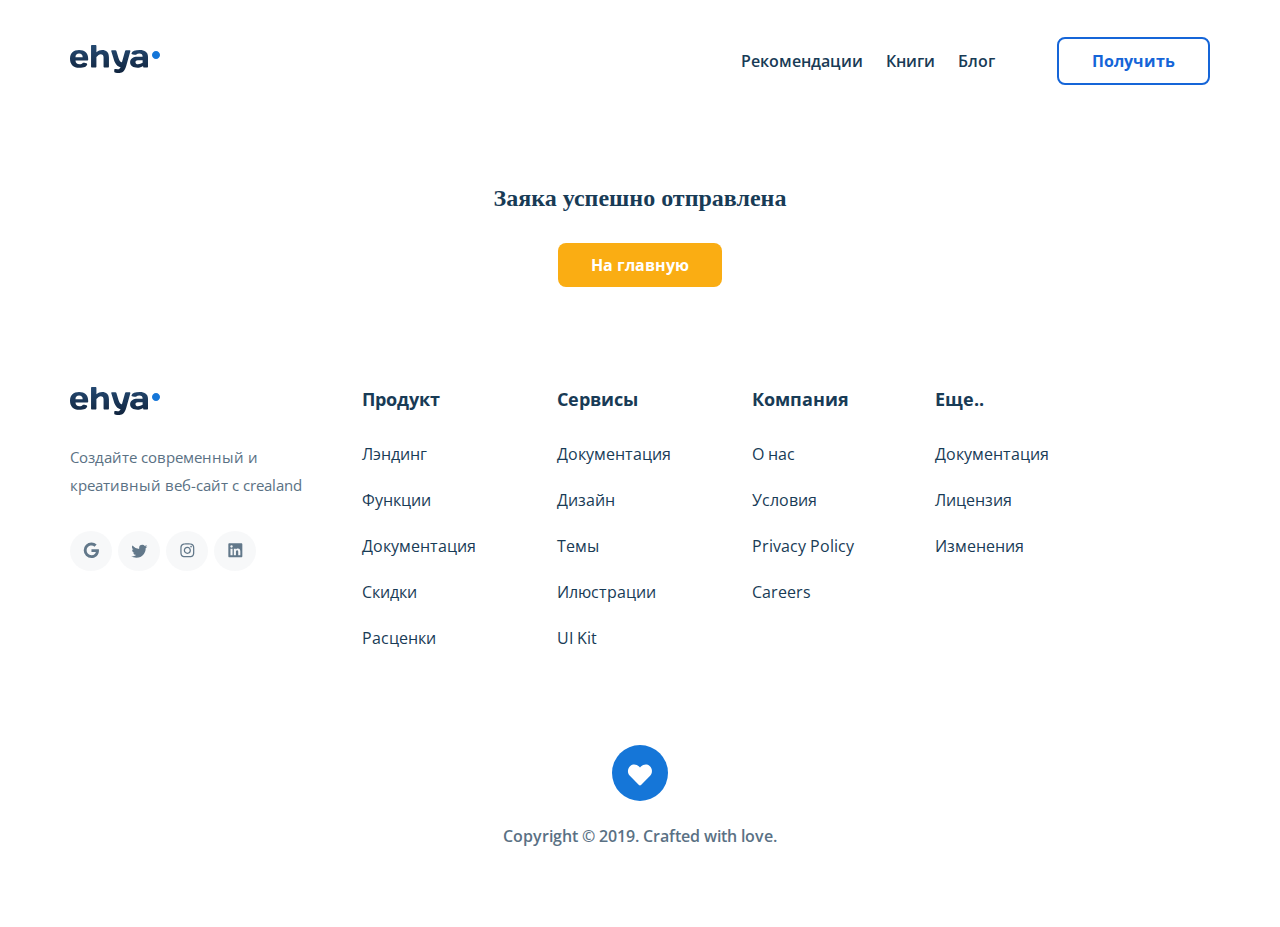
==== message.html @ ef094508 "create: modal winwod & message.html & send.php" ====
<!DOCTYPE html>
<html lang="ru">
  <head>
    <meta charset="UTF-8" />
    <meta http-equiv="X-UA-Compatible" content="IE=edge" />
    <meta name="viewport" content="width=device-width, initial-scale=1.0" />
    <title>Ehya</title>
    <link rel="preconnect" href="https://fonts.gstatic.com" />
    <link
      href="https://fonts.googleapis.com/css2?family=Open+Sans:wght@400;600;700&family=Roboto+Condensed:wght@700&family=Roboto:wght@400;500&display=swap"
      rel="stylesheet"
    />
    <link rel="stylesheet" href="./assets/css/jquery.fancybox.min.css" />
    <link rel="stylesheet" href="./assets/css/aos.css" />
    <link rel="stylesheet" href="./assets/css/style.css" />
    <script src="./assets/js/jquery-3.6.0.min.js" defer></script>
    <script src="./assets/js/swiper-bundle.min.js" defer></script>
    <script src="./assets/js/jquery.fancybox.min.js" defer></script>
    <script src="./assets/js/jquery.validate.min.js" defer></script>
    <script src="./assets/js/jquery.maskedinput.min.js" defer></script>
    <script src="./assets/js/main.js" defer></script>
  </head>
  <body>
    <header class="header header--mobile-fixed">
      <div class="container header__container">
        <a href="https://vvs-it.ru/ehya/" class="logo logo--link">
          <img src="./assets/images/svg/logo.svg" alt="Логотип" />
        </a>
        <div class="navigation">
          <nav class="nav">
            <ul class="nav-list">
              <li class="nav-list__item">
                <a href="" class="nav-list__link">Рекомендации</a>
              </li>
              <li class="nav-list__item">
                <a href="" class="nav-list__link">Книги</a>
              </li>
              <li class="nav-list__item">
                <a href="" class="nav-list__link">Блог</a>
              </li>
              <li class="nav-list__item nav-list__item--desktop-hidden">
                <button class="button header__btn header__btn--mobile-visible" data-toggle="modal"
            data-href="#request-modal">
                  Получить
                </button>
              </li>
            </ul>
          </nav>
          <!-- /.nav -->
          <button
            class="button header__btn"
            data-toggle="modal"
            data-href="#request-modal"
          >
            Получить
          </button>
        </div>
        <!-- /.navigation -->
        <button class="menu-burger">
          <span class="menu-burger__line"></span>
          <span class="menu-burger__line"></span>
          <span class="menu-burger__line"></span>
        </button>
      </div>
      <!-- /.container -->
    </header>
    <!-- /.header -->
    <section class="back">
      <div class="container back__container">
        <h2 class="back__title">Заяка успешно отправлена</h2>
        <a href="https://vvs-it.ru/ehya/" class="back__link">На главную</a>
      </div>
      <!-- /.container back__container -->
    </section>
    <!-- /.back -->
    <footer class="footer">
      <div class="container footer__container">
        <div class="footer-info">
          <a href="https://vvs-it.ru/ehya/" class="footer-info__logo logo--link">
          <img
            src="./assets/images/svg/logo.svg"
            alt="Логотип"
          />
        </a>
          <span class="footer-info__slogan"
            >Создайте современный и креативный веб-сайт с crealand</span
          >
          <div class="footer-social">
            <ul class="footer-social__list">
              <li class="footer-social__item">
                <a
                  href="https://www.google.com/intl/ru/gmail/about/"
                  class="footer-social__link"
                  aria-label="google"
                >
                  <svg class="footer-social__icon" width="16" height="17">
                    <path
                      d="M15.958 8.52c0-.5-.062-.874-.125-1.28H8.458v2.656h4.375c-.156 1.156-1.312 3.343-4.375 3.343-2.656 0-4.812-2.187-4.812-4.906 0-4.344 5.125-6.344 7.875-3.687l2.125-2.031A7.516 7.516 0 008.458.583a7.729 7.729 0 00-7.75 7.75 7.709 7.709 0 007.75 7.75c4.47 0 7.5-3.125 7.5-7.562z"
                    />
                  </svg>
                </a>
              </li>
              <li class="footer-social__item">
                <a
                  href="https://twitter.com/?lang=ru"
                  class="footer-social__link"
                  aria-label="twitter"
                >
                  <svg class="footer-social__icon" width="17" height="14">
                    <path
                      d="M14.677 4.083a6.95 6.95 0 001.625-1.687 6.15 6.15 0 01-1.875.5 3.206 3.206 0 001.438-1.813 6.93 6.93 0 01-2.063.813A3.282 3.282 0 0011.396.865a3.28 3.28 0 00-3.281 3.28c0 .25.03.5.093.75a9.52 9.52 0 01-6.78-3.437A3.192 3.192 0 00.99 3.115c0 1.124.562 2.124 1.468 2.718-.53-.031-1.062-.156-1.5-.406v.031a3.285 3.285 0 002.625 3.219c-.25.063-.562.125-.843.125-.22 0-.407-.031-.625-.063a3.266 3.266 0 003.062 2.282 6.597 6.597 0 01-4.062 1.406c-.282 0-.532-.031-.782-.063 1.438.938 3.157 1.47 5.032 1.47 6.03 0 9.312-4.97 9.312-9.313v-.438z"
                    />
                  </svg>
                </a>
              </li>
              <li class="footer-social__item">
                <a
                  href="https://www.instagram.com/?hl=ru"
                  class="footer-social__link"
                  aria-label="instagram"
                >
                  <svg class="footer-social__icon" width="15" height="15">
                    <path
                      d="M7.333 3.74c-2 0-3.593 1.624-3.593 3.593 0 2 1.593 3.594 3.593 3.594a3.594 3.594 0 003.594-3.594c0-1.969-1.625-3.594-3.594-3.594zm0 5.937A2.34 2.34 0 014.99 7.333c0-1.281 1.03-2.312 2.343-2.312a2.307 2.307 0 012.313 2.312c0 1.313-1.031 2.344-2.313 2.344zm4.563-6.063a.84.84 0 00-.844-.843.84.84 0 00-.844.844.84.84 0 00.844.843.84.84 0 00.844-.844zm2.375.844c-.063-1.125-.313-2.125-1.125-2.937C12.333.708 11.333.458 10.208.396c-1.156-.063-4.625-.063-5.78 0C3.301.458 2.332.708 1.49 1.52.677 2.333.427 3.333.365 4.458c-.063 1.156-.063 4.625 0 5.781.062 1.125.312 2.094 1.125 2.938.843.813 1.812 1.063 2.937 1.125 1.156.063 4.625.063 5.781 0 1.125-.063 2.125-.313 2.938-1.125.812-.844 1.062-1.813 1.125-2.938.062-1.156.062-4.625 0-5.78zm-1.5 7c-.219.625-.719 1.094-1.313 1.344-.937.375-3.125.281-4.125.281-1.03 0-3.218.094-4.125-.281a2.37 2.37 0 01-1.343-1.344c-.375-.906-.282-3.094-.282-4.125 0-1-.093-3.187.282-4.125a2.41 2.41 0 011.343-1.312c.907-.375 3.094-.281 4.125-.281 1 0 3.188-.094 4.125.28.594.22 1.063.72 1.313 1.313.375.938.281 3.125.281 4.125 0 1.031.094 3.219-.281 4.125z"
                    />
                  </svg>
                </a>
              </li>
              <li class="footer-social__item">
                <a
                  href="linkedin.com"
                  class="footer-social__link"
                  aria-label="linkedin"
                >
                  <svg class="footer-social__icon" width="15" height="15">
                    <path
                      d="M13.333.333H1.303c-.532 0-.97.469-.97 1.032v11.968c0 .563.438 1 .97 1h12.03c.532 0 1-.437 1-1V1.364c0-.562-.468-1.03-1-1.03zm-8.78 12H2.49V5.677h2.062v6.656zM3.52 4.74c-.688 0-1.219-.53-1.219-1.187a1.22 1.22 0 011.219-1.219c.656 0 1.187.563 1.187 1.219 0 .656-.53 1.187-1.187 1.187zm8.812 7.594H10.24v-3.25c0-.75 0-1.75-1.063-1.75-1.094 0-1.25.844-1.25 1.719v3.281H5.865V5.677h1.968v.906h.032c.28-.531.968-1.094 1.968-1.094 2.094 0 2.5 1.407 2.5 3.188v3.656z"
                    />
                  </svg>
                </a>
              </li>
            </ul>
          </div>
          <!-- /.footer-social -->
        </div>
        <!-- /.footer-info -->
        <div class="footer__product footer__list">
          <h3 class="footer__title">Продукт</h3>
          <ul class="footer__ul">
            <li class="footer__item">
              <a href="#!" class="footer__link">Лэндинг</a>
            </li>
            <li class="footer__item">
              <a href="#!" class="footer__link">Функции</a>
            </li>
            <li class="footer__item">
              <a href="#!" class="footer__link">Документация</a>
            </li>
            <li class="footer__item">
              <a href="#!" class="footer__link">Скидки</a>
            </li>
            <li class="footer__item">
              <a href="#!" class="footer__link">Расценки</a>
            </li>
          </ul>
        </div>
        <!-- /.footer__product footer__list -->
        <div class="footer__service footer__list">
          <h3 class="footer__title">Сервисы</h3>
          <ul class="footer__ul">
            <li class="footer__item">
              <a href="#!" class="footer__link">Документация</a>
            </li>
            <li class="footer__item">
              <a href="#!" class="footer__link">Дизайн</a>
            </li>
            <li class="footer__item">
              <a href="#!" class="footer__link">Темы</a>
            </li>
            <li class="footer__item">
              <a href="#!" class="footer__link">Илюстрации</a>
            </li>
            <li class="footer__item">
              <a href="#!" class="footer__link">UI Kit</a>
            </li>
          </ul>
        </div>
        <!-- /.footer__service footer__list -->
        <div class="footer__company footer__list">
          <h3 class="footer__title">Компания</h3>
          <ul class="footer__ul">
            <li class="footer__item">
              <a href="#!" class="footer__link">О нас</a>
            </li>
            <li class="footer__item">
              <a href="#!" class="footer__link">Условия</a>
            </li>
            <li class="footer__item">
              <a href="#!" class="footer__link">Privacy Policy</a>
            </li>
            <li class="footer__item">
              <a href="#!" class="footer__link">Careers</a>
            </li>
          </ul>
        </div>
        <!-- /.footer__company footer__list -->
        <div class="footer__more footer__list">
          <h3 class="footer__title">Еще..</h3>
          <ul class="footer__ul">
            <li class="footer__item">
              <a href="#!" class="footer__link">Документация</a>
            </li>
            <li class="footer__item">
              <a href="#!" class="footer__link">Лицензия</a>
            </li>
            <li class="footer__item">
              <a href="#!" class="footer__link">Изменения</a>
            </li>
          </ul>
        </div>
        <!-- /.footer__more footer__list -->
        <div class="footer-bottom">
          <img
            src="./assets/images/svg/footer-heart.svg"
            alt="Иконка: Сердечко"
            class="footer-bottom__img"
          />
          <span class="footer-bottom__text"
            >Copyright © 2019. Crafted with love.</span
          >
        </div>
        <!-- /.footer-bottom -->
      </div>
      <!-- /.container footer__container -->
    </footer>
    <!-- /.footer -->
    <div class="modal" id="request-modal">
      <div class="modal__overlay click-close"></div>
      <!-- /.modal__overlay -->
      <div class="modal__dialog">
        <a href="#!" class="modal__close click-close">
          <svg class="modal__icon" width="17" height="16">
            <path
              d="M10.414 8l6.243-6.23a1.034 1.034 0 000-1.466 1.04 1.04 0 00-1.468 0l-6.244 6.23L2.702.304a1.04 1.04 0 00-1.469 0 1.034 1.034 0 000 1.466L7.477 8l-6.244 6.23a1.037 1.037 0 101.469 1.466l6.243-6.23 6.244 6.23a1.037 1.037 0 001.468 0 1.034 1.034 0 000-1.466L10.414 8z"
            />
          </svg>
        </a>
        <h3 class="modal__title">Заказ обратного звонка</h3>
        <form action="send.php" class="form modal__form" method="POST">
          <input type="hidden" name="form" value="2" />
          <input
            type="text"
            class="input modal__input modal__input--mt-15"
            placeholder="Ваше ФИО*"
            required
            name="name"
            minlength="2"
          />
          <input
            type="tel"
            class="input modal__input modal__input--mt-15"
            placeholder="Номер телефона*"
            name="phone"
            required
          />
          <input
            type="email"
            class="input modal__input modal__input--mt-15"
            placeholder="Email*"
            required
            name="email"
          />
          <textarea
            class="message modal__message modal__message--mt-15"
            placeholder="Сообщение"
            name="message"
          ></textarea>
          <button class="button modal__button" type="submit">Отправить</button>
          <span class="modal__info">* Обязательные поля</span>
        </form>
      </div>
      <!-- /.modal__dialog -->
    </div>
    <!-- /.modal -->
  </body>
</html>
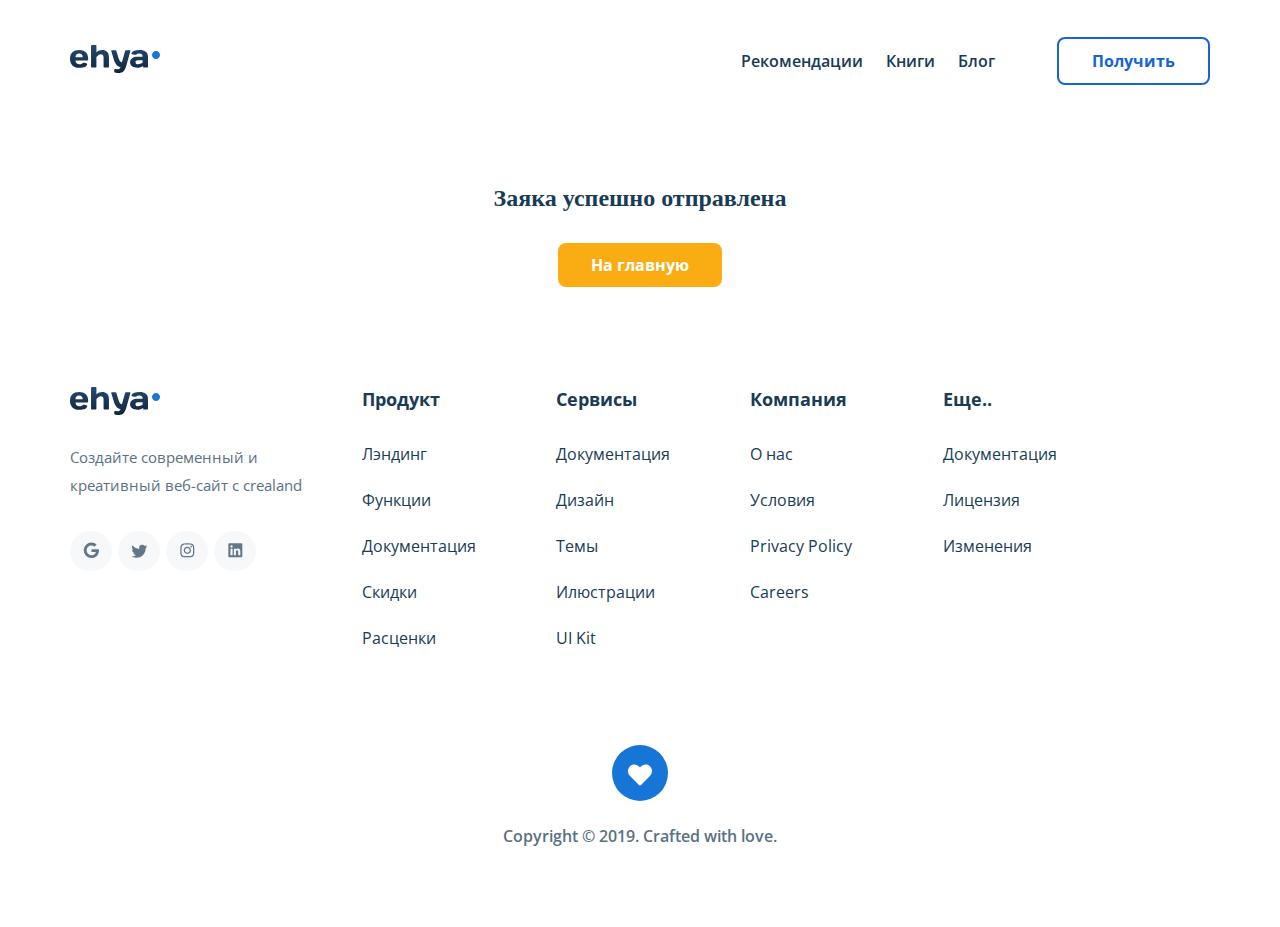
==== commit f0eb1bbb: "fixed: all" ====
--- a/message.html
+++ b/message.html
@@ -5,6 +5,8 @@
     <meta http-equiv="X-UA-Compatible" content="IE=edge" />
     <meta name="viewport" content="width=device-width, initial-scale=1.0" />
     <title>Ehya</title>
+    <link rel="shortcut icon" href="/favicon.ico" type="image/x-icon" />
+    <link rel="icon" href="favicon.ico" type="image/x-icon" />
     <link rel="preconnect" href="https://fonts.gstatic.com" />
     <link
       href="https://fonts.googleapis.com/css2?family=Open+Sans:wght@400;600;700&family=Roboto+Condensed:wght@700&family=Roboto:wght@400;500&display=swap"
@@ -39,8 +41,11 @@
                 <a href="" class="nav-list__link">Блог</a>
               </li>
               <li class="nav-list__item nav-list__item--desktop-hidden">
-                <button class="button header__btn header__btn--mobile-visible" data-toggle="modal"
-            data-href="#request-modal">
+                <button
+                  class="button header__btn header__btn--mobile-visible"
+                  data-toggle="modal"
+                  data-href="#request-modal"
+                >
                   Получить
                 </button>
               </li>
@@ -76,12 +81,12 @@
     <footer class="footer">
       <div class="container footer__container">
         <div class="footer-info">
-          <a href="https://vvs-it.ru/ehya/" class="footer-info__logo logo--link">
-          <img
-            src="./assets/images/svg/logo.svg"
-            alt="Логотип"
-          />
-        </a>
+          <a
+            href="https://vvs-it.ru/ehya/"
+            class="footer-info__logo footer-info__logo--link"
+          >
+            <img src="./assets/images/svg/logo.svg" alt="Логотип" />
+          </a>
           <span class="footer-info__slogan"
             >Создайте современный и креативный веб-сайт с crealand</span
           >
@@ -238,7 +243,7 @@
       <div class="modal__overlay click-close"></div>
       <!-- /.modal__overlay -->
       <div class="modal__dialog">
-        <a href="#!" class="modal__close click-close">
+        <a href="./send.php" class="modal__close click-close">
           <svg class="modal__icon" width="17" height="16">
             <path
               d="M10.414 8l6.243-6.23a1.034 1.034 0 000-1.466 1.04 1.04 0 00-1.468 0l-6.244 6.23L2.702.304a1.04 1.04 0 00-1.469 0 1.034 1.034 0 000 1.466L7.477 8l-6.244 6.23a1.037 1.037 0 101.469 1.466l6.243-6.23 6.244 6.23a1.037 1.037 0 001.468 0 1.034 1.034 0 000-1.466L10.414 8z"
